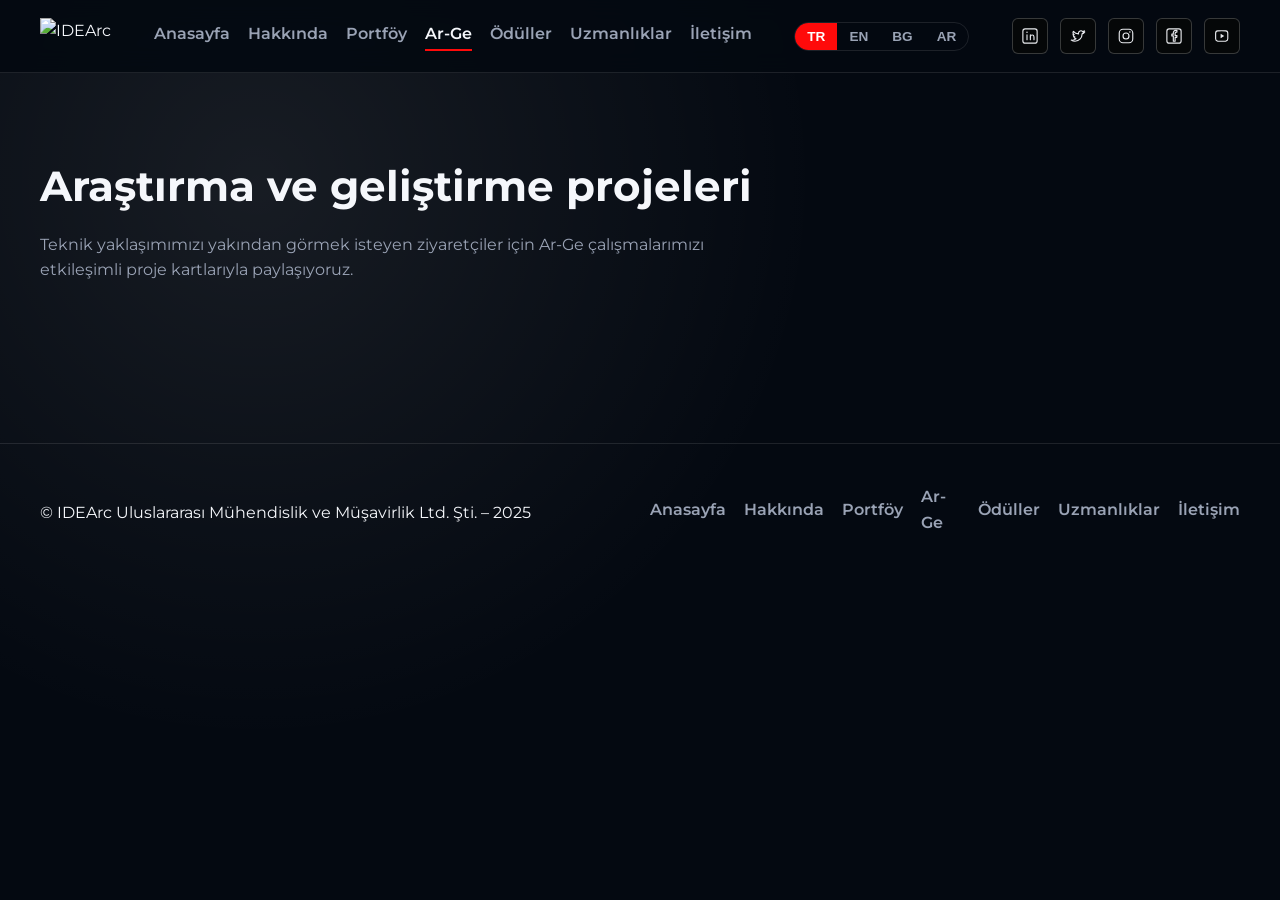
==== arge.html @ f5636976 "Added arge.html and modals for portfolio" ====
<!DOCTYPE html>
<html lang="tr" data-lang="tr">
<head>
  <meta charset="UTF-8" />
  <meta name="viewport" content="width=device-width, initial-scale=1" />
  <title data-i18n="metaTitleResearch">IDEArc Ar-Ge Projeleri | Araştırma ve geliştirme çalışmaları</title>
  <meta name="description" content="IDEArc Ar-Ge projelerinde problem, çözüm ve etki odaklı mühendislik yaklaşımımızı inceleyin." data-i18n-meta="metaDescriptionResearch" />
  <meta name="robots" content="index, follow" />
  <meta name="theme-color" content="#040911" />
  <link rel="canonical" href="https://idearc.com.tr/arge.html" />
  <link rel="preconnect" href="https://fonts.googleapis.com" />
  <link rel="preconnect" href="https://fonts.gstatic.com" crossorigin />
  <link href="https://fonts.googleapis.com/css2?family=Montserrat:wght@400;500;600;700&family=Roboto+Slab:wght@400;600&family=Cairo:wght@400;600&display=swap" rel="stylesheet" />
  <link rel="stylesheet" href="./assets/css/style.css" />
  <link rel="icon" type="image/png" sizes="128x128" href="./media/uploads/i.png" />
  <meta property="og:type" content="website" />
  <meta property="og:site_name" content="IDEArc" />
  <meta property="og:title" content="IDEArc Ar-Ge Projeleri | Araştırma ve geliştirme çalışmaları" data-i18n-meta="metaTitleResearch" />
  <meta property="og:description" content="IDEArc Ar-Ge projelerinde problem, çözüm ve etki odaklı mühendislik yaklaşımımızı inceleyin." data-i18n-meta="metaDescriptionResearch" />
  <meta property="og:url" content="https://idearc.com.tr/arge.html" />
  <meta property="og:image" content="https://idearc.com.tr/media/uploads/i-1440x1440.png" />
  <meta property="og:image:width" content="1440" />
  <meta property="og:image:height" content="1440" />
  <meta property="og:image:alt" content="IDEArc logosu ve kurumsal arka plan" data-i18n-meta="ogImageAlt" />
  <meta property="og:locale" content="tr_TR" data-i18n-meta="ogLocale" />
  <meta name="twitter:card" content="summary_large_image" />
  <meta name="twitter:site" content="@idearccomtr" />
  <meta name="twitter:title" content="IDEArc Ar-Ge Projeleri | Araştırma ve geliştirme çalışmaları" data-i18n-meta="metaTitleResearch" />
  <meta name="twitter:description" content="IDEArc Ar-Ge projelerinde problem, çözüm ve etki odaklı mühendislik yaklaşımımızı inceleyin." data-i18n-meta="metaDescriptionResearch" />
  <meta name="twitter:image" content="https://idearc.com.tr/media/uploads/i-1440x1440.png" />
  <meta name="twitter:image:alt" content="IDEArc logosu ve kurumsal arka plan" data-i18n-meta="ogImageAlt" />
  <script type="application/ld+json">
  {
    "@context": "https://schema.org",
    "@type": "Organization",
    "@id": "https://idearc.com.tr/#organization",
    "name": "IDEArc",
    "legalName": "IDEArc Uluslararası Mühendislik ve Müşavirlik Ltd. Şti.",
    "url": "https://idearc.com.tr/",
    "logo": "https://idearc.com.tr/media/uploads/idearc-small-shaded.png",
    "sameAs": [
      "https://www.linkedin.com/company/idearccomtr",
      "https://twitter.com/idearccomtr",
      "https://www.instagram.com/idearccomtr/",
      "https://www.facebook.com/idearccomtr",
      "https://www.youtube.com/@IDEArcLLC"
    ],
    "address": {
      "@type": "PostalAddress",
      "streetAddress": "Abide-i Hürriyet Cd. No:211/C Kat:3 D:96",
      "addressLocality": "Şişli",
      "addressRegion": "İstanbul",
      "postalCode": "34349",
      "addressCountry": "TR"
    },
    "contactPoint": {
      "@type": "ContactPoint",
      "telephone": "+90-212-823-1234",
      "email": "info@idearc.com.tr",
      "contactType": "sales"
    }
  }
  </script>
  <script type="application/ld+json">
  {
    "@context": "https://schema.org",
    "@graph": [
      {
        "@type": "WebSite",
        "@id": "https://idearc.com.tr/#website",
        "url": "https://idearc.com.tr/",
        "name": "IDEArc",
        "description": "İstanbul merkezli IDEArc; mega ulaştırma ve lojistik yatırımları için BIM tabanlı altyapı tasarımı, yol projeleri ve otomasyon danışmanlığı sunar.",
        "publisher": {
          "@id": "https://idearc.com.tr/#organization"
        },
        "inLanguage": "tr"
      },
      {
        "@type": "WebPage",
        "@id": "https://idearc.com.tr/arge.html#webpage",
        "url": "https://idearc.com.tr/arge.html",
        "name": "IDEArc Ar-Ge Projeleri | Araştırma ve geliştirme çalışmaları",
        "description": "IDEArc Ar-Ge projelerinde problem, çözüm ve etki odaklı mühendislik yaklaşımımızı inceleyin.",
        "inLanguage": "tr",
        "isPartOf": {
          "@id": "https://idearc.com.tr/#website"
        },
        "about": {
          "@id": "https://idearc.com.tr/#organization"
        }
      },
      {
        "@type": "BreadcrumbList",
        "@id": "https://idearc.com.tr/arge.html#breadcrumb",
        "itemListElement": [
          {
            "@type": "ListItem",
            "position": 1,
            "name": "Anasayfa",
            "item": "https://idearc.com.tr/"
          },
          {
            "@type": "ListItem",
            "position": 2,
            "name": "Ar-Ge",
            "item": "https://idearc.com.tr/arge.html"
          }
        ]
      }
    ]
  }
  </script>
</head>
<body data-page="research" data-home="index.html">
  <svg xmlns="http://www.w3.org/2000/svg" aria-hidden="true" style="position:absolute;width:0;height:0;overflow:hidden">
    <symbol id="icon-ln" viewBox="0 0 24 24">
      <rect x="2.5" y="2.5" width="19" height="19" rx="3" ry="3" fill="none" stroke="currentColor" stroke-width="1.5" />
      <circle cx="8" cy="7" r="1" fill="currentColor" />
      <path d="M8 10.5v6.5" fill="none" stroke="currentColor" stroke-width="1.5" stroke-linecap="round" />
      <path d="M12.5 10.5v6.5" fill="none" stroke="currentColor" stroke-width="1.5" stroke-linecap="round" />
      <path d="M12.5 13.2c0-1.3 1-2.5 2.4-2.5s2.4 1.2 2.4 2.5v3.8" fill="none" stroke="currentColor" stroke-width="1.5" stroke-linecap="round" />
    </symbol>
    <symbol id="icon-tt" viewBox="0 0 24 24">
      <path d="M21 6.5a6.6 6.6 0 0 1-2 .6 3.3 3.3 0 0 0 1.5-1.9 6.3 6.3 0 0 1-2.2.9 3.3 3.3 0 0 0-5.7 2.2c0 .3 0 .6.1.9a9.4 9.4 0 0 1-6.8-3.4 3.3 3.3 0 0 0 1 4.4 3.2 3.2 0 0 1-1.5-.4v.1c0 1.5 1 3 2.6 3.4a3.4 3.4 0 0 1-1.5.1 3.3 3.3 0 0 0 3 2.2A6.7 6.7 0 0 1 3 17.5a9.4 9.4 0 0 0 5 1.5c6 0 9.4-5 9.4-9.4v-.4A6.6 6.6 0 0 0 21 6.5z" fill="none" stroke="currentColor" stroke-width="1.5" stroke-linecap="round" stroke-linejoin="round" />
    </symbol>
    <symbol id="icon-it" viewBox="0 0 24 24">
      <rect x="3" y="3" width="18" height="18" rx="5" ry="5" fill="none" stroke="currentColor" stroke-width="1.5" />
      <circle cx="12" cy="12" r="4" fill="none" stroke="currentColor" stroke-width="1.5" />
      <circle cx="17.2" cy="6.8" r="1" fill="currentColor" />
    </symbol>
    <symbol id="icon-fb" viewBox="0 0 24 24">
      <rect x="2.5" y="2.5" width="19" height="19" rx="3" ry="3" fill="none" stroke="currentColor" stroke-width="1.5" />
      <path d="M13.5 9.5V8.2c0-.8.6-1.4 1.4-1.4h1V4.5h-1.8a3 3 0 0 0-3 3v2h-2v2.4h2V19h2.4v-5.1h2.2l.3-2.4h-2.5z" fill="none" stroke="currentColor" stroke-width="1.5" stroke-linecap="round" stroke-linejoin="round" />
    </symbol>
    <symbol id="icon-yt" viewBox="0 0 24 24">
      <path d="M3.5 8.2c0-1.6 1.2-2.9 2.7-3 3.6-.3 7.2-.3 10.8 0 1.5.1 2.7 1.4 2.7 3v7.6c0 1.6-1.2 2.8-2.7 3-3.6.3-7.2.3-10.8 0-1.5-.2-2.7-1.4-2.7-3z" fill="none" stroke="currentColor" stroke-width="1.5" stroke-linejoin="round" />
      <path d="M10.2 9.1 15 12l-4.8 2.9z" fill="currentColor" />
    </symbol>
  </svg>

  <header class="site-header" id="anasayfa">
    <div class="container">
      <a class="logo" href="#anasayfa" data-scroll>
        <img src="./media/IDEArc_white.png" alt="IDEArc" />
        <span class="sr-only" data-i18n="brandName">IDEArc</span>
      </a>
      <button class="nav-toggle" type="button" data-nav-toggle aria-expanded="false" data-i18n="menuLabel">Menü</button>
      <nav id="primaryNav" aria-label="Ana menü">
        <a href="#anasayfa" data-scroll data-i18n="navHome">Anasayfa</a>
        <a href="./hakkinda.html" data-i18n="navAbout">Hakkında</a>
        <a href="./portfoy.html" data-i18n="navPortfolio">Portföy</a>
        <a href="./arge.html" class="active" data-i18n="navResearch">Ar-Ge</a>
        <a href="./oduller.html" data-i18n="navAwards">Ödüller</a>
        <a href="./uzmanliklar.html" data-i18n="navExpertise">Uzmanlıklar</a>
        <a href="./iletisim.html" data-i18n="navContact">İletişim</a>
      </nav>
      <div class="lang-toggle" role="group" aria-label="Language switcher">
        <button class="lang-btn active" data-lang-btn data-lang="tr">TR</button>
        <button class="lang-btn" data-lang-btn data-lang="en">EN</button>
        <button class="lang-btn" data-lang-btn data-lang="bg">BG</button>
        <button class="lang-btn" data-lang-btn data-lang="ar">AR</button>
      </div>
      <div class="socials" aria-label="Sosyal medya">
        <a href="https://www.linkedin.com/company/idearccomtr" target="_blank" rel="noopener" aria-label="LinkedIn">
          <svg aria-hidden="true"><use href="#icon-ln"></use></svg>
        </a>
        <a href="https://twitter.com/idearccomtr" target="_blank" rel="noopener" aria-label="Twitter">
          <svg aria-hidden="true"><use href="#icon-tt"></use></svg>
        </a>
        <a href="https://www.instagram.com/idearccomtr/" target="_blank" rel="noopener" aria-label="Instagram">
          <svg aria-hidden="true"><use href="#icon-it"></use></svg>
        </a>
        <a href="https://www.facebook.com/idearccomtr" target="_blank" rel="noopener" aria-label="Facebook">
          <svg aria-hidden="true"><use href="#icon-fb"></use></svg>
        </a>
        <a href="https://www.youtube.com/@IDEArcLLC" target="_blank" rel="noopener" aria-label="YouTube">
          <svg aria-hidden="true"><use href="#icon-yt"></use></svg>
        </a>
      </div>
    </div>
  </header>

  <main>
    <section id="arge" class="section">
      <div class="container">
        <div class="section-header research-header">
          <h2 data-i18n="researchTitle">Araştırma ve geliştirme projeleri</h2>
          <p data-i18n="researchLead">Teknik yaklaşımımızı yakından görmek isteyen ziyaretçiler için Ar-Ge çalışmalarımızı etkileşimli proje kartlarıyla paylaşıyoruz.</p>
        </div>
        <div id="rdProjectGrid" class="research-grid" aria-live="polite"></div>
        <div id="rdModalRoot"></div>
        <noscript>
          <p class="research-noscript" data-i18n="researchNoJs">Proje detay pencerelerini açmak için tarayıcınızda JavaScript etkin olmalıdır.</p>
        </noscript>
      </div>
    </section>
  </main>

  <footer class="site-footer">
    <div class="container footer-grid">
      <p data-i18n="footerNote">© IDEArc Uluslararası Mühendislik ve Müşavirlik Ltd. Şti. – 2025</p>
      <nav aria-label="Alt menü">
        <a href="#anasayfa" data-scroll data-i18n="navHome">Anasayfa</a>
        <a href="./hakkinda.html" data-i18n="navAbout">Hakkında</a>
        <a href="./portfoy.html" data-i18n="navPortfolio">Portföy</a>
        <a href="./arge.html" data-i18n="navResearch">Ar-Ge</a>
        <a href="./oduller.html" data-i18n="navAwards">Ödüller</a>
        <a href="./uzmanliklar.html" data-i18n="navExpertise">Uzmanlıklar</a>
        <a href="./iletisim.html" data-i18n="navContact">İletişim</a>
      </nav>
    </div>
  </footer>

  <script type="module" src="./assets/js/app.js"></script>
</body>
</html>
---- assets/css/style.css ----
:root {
  --bg: #040911;
  --bg-alt: #0b1624;
  --text: #f5f7fb;
  --muted: #9aa3b5;
  --accent: #ff0a0a;
  --accent-alt: #ff2222;
  --card: rgba(255, 255, 255, 0.04);
  --border: rgba(255, 255, 255, 0.1);
  --radius: 18px;
  --max-width: 1200px;
  font-family: 'Montserrat', 'Roboto Slab', 'Segoe UI', system-ui, -apple-system, BlinkMacSystemFont, 'Helvetica Neue', sans-serif;
  color-scheme: dark;
}

* {
  box-sizing: border-box;
}

body {
  margin: 0;
  min-height: 100vh;
  background: radial-gradient(circle at 20% 20%, rgba(255, 255, 255, 0.08), transparent 45%),
              var(--bg);
  color: var(--text);
  line-height: 1.6;
  scrollbar-width: none;
}

body::-webkit-scrollbar {
  width: 0;
  height: 0;
}

body[dir="rtl"] {
  direction: rtl;
  font-family: 'Cairo', 'Montserrat', 'Roboto Slab', sans-serif;
}

a {
  color: inherit;
}

a:hover {
  color: var(--accent);
}

img {
  max-width: 100%;
  display: block;
}

.container {
  width: min(94%, var(--max-width));
  margin: 0 auto;
}

.sr-only {
  position: absolute;
  width: 1px;
  height: 1px;
  padding: 0;
  margin: -1px;
  overflow: hidden;
  clip: rect(0, 0, 0, 0);
  white-space: nowrap;
  border: 0;
}

.site-header {
  position: sticky;
  top: 0;
  z-index: 20;
  background: rgba(4, 9, 17, 0.9);
  backdrop-filter: blur(12px);
  border-bottom: 1px solid var(--border);
}

.site-header .container {
  display: flex;
  align-items: center;
  justify-content: space-between;
  padding: 18px 0;
  gap: 20px;
}

.logo {
  display: inline-flex;
  align-items: center;
  gap: 0.75rem;
  text-decoration: none;
}

.logo img {
  height: 36px;
  width: auto;
  display: block;
}

nav {
  display: flex;
  align-items: center;
  gap: 18px;
}

nav a {
  text-decoration: none;
  font-weight: 600;
  color: var(--muted);
  padding-bottom: 3px;
  border-bottom: 2px solid transparent;
}

nav a.active,
nav a:focus-visible,
nav a:hover {
  color: var(--text);
  border-bottom-color: var(--accent);
}

.lang-toggle {
  display: inline-flex;
  border: 1px solid var(--border);
  border-radius: 999px;
  overflow: hidden;
}

.lang-btn {
  background: transparent;
  border: none;
  color: var(--muted);
  padding: 6px 12px;
  font-size: 0.85rem;
  font-weight: 600;
  cursor: pointer;
}

.lang-btn.active {
  background: var(--accent);
  color: #fff;
}

.nav-toggle {
  display: none;
  background: transparent;
  border: 1px solid var(--border);
  color: var(--text);
  padding: 8px 14px;
  border-radius: 999px;
  font-size: 0.9rem;
}

.socials {
  display: flex;
  gap: 12px;
}

.socials a {
  display: grid;
  place-items: center;
  width: 36px;
  height: 36px;
  border-radius: 6px;
  border: 1px solid rgba(255, 255, 255, 0.2);
  color: var(--text);
  background: #050708;
  text-decoration: none;
  font-size: 0.85rem;
  overflow: hidden;
  transition: background 0.2s ease, border-color 0.2s ease;
}

.socials a:hover {
  background: #0f151b;
  border-color: rgba(255, 255, 255, 0.4);
}

.socials img,
.socials svg {
  width: 18px;
  height: 18px;
  display: block;
  object-fit: contain;
}

.socials img {
  filter: grayscale(1);
  opacity: 0.85;
}

.socials svg {
  opacity: 0.95;
}

.hero {
  position: relative;
  min-height: 100vh;
  display: flex;
  align-items: center;
  justify-content: center;
  overflow: hidden;
  background-position: center;
  background-size: cover;
  background-repeat: no-repeat;
}

.hero video,
.hero::after {
  position: absolute;
  inset: 0;
  width: 100%;
  height: 100%;
  object-fit: cover;
}

.hero::after {
  content: '';
  background: linear-gradient(120deg, rgba(4, 9, 17, 0.9), rgba(4, 9, 17, 0.4));
  filter: grayscale(1);
}

.hero video {
  filter: grayscale(1);
}

@media (prefers-reduced-motion: reduce) {
  .hero {
    background-image: var(--hero-poster, none);
  }

  .hero video {
    display: none;
  }
}

html.save-data .hero,
html.reduce-motion .hero {
  background-image: var(--hero-poster, none);
}

html.save-data .hero video,
html.reduce-motion .hero video {
  display: none;
}

.hero-content {
  position: relative;
  z-index: 2;
  text-align: left;
  padding: 120px 0 80px;
}

.hero-content h1 {
  font-size: clamp(2.4rem, 5vw, 3.6rem);
  margin: 14px 0;
}

.ticker {
  display: inline-flex;
  align-items: center;
  gap: 10px;
  padding: 6px 14px;
  border-radius: 999px;
  background: rgba(255, 255, 255, 0.08);
  font-size: 0.9rem;
  letter-spacing: 0.06em;
}

.hero-actions {
  margin-top: 28px;
  display: flex;
  flex-wrap: wrap;
  gap: 16px;
}

.btn {
  border: none;
  border-radius: 999px;
  padding: 12px 26px;
  font-weight: 600;
  font-size: 1rem;
  cursor: pointer;
  text-decoration: none;
  display: inline-flex;
  align-items: center;
  gap: 12px;
  color: var(--text);
  transition: color 0.2s ease, background 0.2s ease, border-color 0.2s ease, box-shadow 0.2s ease, transform 0.15s ease;
}

.btn.primary {
  border: 1px solid transparent;
  color: var(--text);
  background: linear-gradient(120deg, var(--accent), var(--accent-alt));
}

.btn.secondary {
  border: 1px solid var(--accent);
  color: var(--muted);
  background: transparent;
}

.btn:hover,
.btn:focus-visible {
  color: var(--text);
  text-decoration: none;
}

.btn.primary:hover,
.btn.primary:focus-visible {
  color: var(--text);
  border-color: #fff;
  box-shadow: none;
}

.btn.secondary:hover,
.btn.secondary:focus-visible {
  color: var(--text);
  border-color: var(--accent);
}

.section {
  padding: 80px 0;
}

.section-header {
  max-width: 720px;
  margin-bottom: 40px;
}

.section-header h2 {
  margin: 0 0 12px;
  font-size: clamp(2rem, 4vw, 2.6rem);
}

.section-header p {
  margin: 0;
  color: var(--muted);
}

.pill-grid,
.expertise-grid,
.contact-grid {
  display: grid;
  gap: 20px;
}

.pill-grid {
  grid-template-columns: repeat(auto-fit, minmax(220px, 1fr));
}

.pill {
  border-radius: var(--radius);
  border: 1px solid var(--border);
  padding: 24px;
  background: var(--card);
}

.about-wrapper {
  display: grid;
  grid-template-columns: repeat(auto-fit, minmax(260px, 1fr));
  gap: 24px;
}

.about-card {
  border: 1px solid var(--border);
  border-radius: var(--radius);
  padding: 24px;
  background: rgba(255, 255, 255, 0.02);
}

.mission-quote {
  margin-top: 16px;
  font-style: italic;
  color: var(--muted);
  border-left: 3px solid var(--accent);
  padding-left: 14px;
}

.word-cloud-card {
  display: flex;
  flex-direction: column;
  gap: 16px;
}

.word-cloud-html {
  border: 1px solid var(--border);
  border-radius: var(--radius);
  background: var(--card);
  padding: 18px;
  min-height: 220px;
  display: flex;
  flex-wrap: wrap;
  gap: 12px;
  justify-content: center;
  align-items: center;
  position: relative;
}

.word-cloud-html span {
  font-weight: 600;
  transition: text-shadow 1s ease, opacity 1s ease;
  cursor: pointer;
  line-height: 1.2;
}

.word-cloud-html span:hover,
.word-cloud-html span:focus-visible {
  text-shadow: 0 0 10px rgba(255, 255, 255, 0.9);
  opacity: 0.6;
}

@media (max-width: 640px) {
  .word-cloud-html {
    min-height: 220px;
  }
}

.awards-grid {
  display: grid;
  grid-template-columns: repeat(auto-fit, minmax(280px, 1fr));
  gap: 20px;
  margin-top: 32px;
}

.award-card {
  border: 1px solid var(--border);
  border-radius: var(--radius);
  background: var(--card);
  padding: 20px;
  display: flex;
  gap: 18px;
  align-items: stretch;
  position: relative;
  overflow: hidden;
}

.award-card::after {
  content: '';
  position: absolute;
  inset: 0;
  pointer-events: none;
  background: linear-gradient(120deg, rgba(255, 255, 255, 0.04), rgba(255, 255, 255, 0));
}

.award-count {
  font-size: 2rem;
  font-weight: 700;
  color: var(--accent);
  line-height: 1;
  min-width: 44px;
}

.award-content {
  display: flex;
  flex-direction: column;
  gap: 10px;
  flex: 1;
}

.award-badge {
  width: 72px;
  height: 72px;
  margin-top: auto;
  padding-top: 12px;
}

.award-wreath {
  width: 100%;
  height: 100%;
  color: #f6c243;
  filter: drop-shadow(0 8px 22px rgba(246, 194, 67, 0.25));
}

.award-wreath use {
  fill: none;
  stroke: currentColor;
}

.award-wreath text {
  font-family: 'Roboto Slab', 'Montserrat', sans-serif;
  letter-spacing: 0.05em;
}

.award-content h3 {
  margin: 0;
  font-size: 1.15rem;
}

.award-summary {
  margin: 8px 0 0;
  color: var(--muted);
  font-weight: 500;
}

.portfolio-grid,
.research-grid {
  display: grid;
  grid-template-columns: repeat(auto-fit, minmax(280px, 1fr));
  gap: 20px;
}

.project-card {
  border-radius: var(--radius);
  border: 1px solid var(--border);
  overflow: hidden;
  background: var(--card);
  display: flex;
  flex-direction: column;
}

.rd-project-card {
  width: 100%;
  padding: 0;
  border: 1px solid var(--border);
  text-align: left;
  font: inherit;
  color: inherit;
  background: var(--card);
  cursor: pointer;
  appearance: none;
  transition: transform 0.2s ease, border-color 0.2s ease, box-shadow 0.2s ease;
}

.rd-project-card:hover,
.rd-project-card:focus-visible {
  transform: translateY(-3px);
  border-color: rgba(255, 255, 255, 0.35);
  box-shadow: 0 14px 30px rgba(0, 0, 0, 0.3);
}

.rd-project-card:focus-visible {
  outline: 2px solid var(--accent);
  outline-offset: 2px;
}

.portfolio-modal-trigger {
  cursor: pointer;
  transition: transform 0.2s ease, border-color 0.2s ease, box-shadow 0.2s ease;
}

.portfolio-modal-trigger:hover,
.portfolio-modal-trigger:focus-visible {
  transform: translateY(-3px);
  border-color: rgba(255, 255, 255, 0.35);
  box-shadow: 0 14px 30px rgba(0, 0, 0, 0.3);
}

.portfolio-modal-trigger:focus-visible {
  outline: 2px solid var(--accent);
  outline-offset: 2px;
}

.project-card img {
  width: 100%;
  height: 200px;
  object-fit: cover;
}

.project-body {
  padding: 20px;
  display: flex;
  flex-direction: column;
  gap: 12px;
  flex: 1;
}

.badges {
  display: flex;
  flex-wrap: wrap;
  gap: 8px;
}

.badge {
  font-size: 0.8rem;
  padding: 4px 10px;
  border-radius: 999px;
  border: 1px solid var(--border);
  color: var(--muted);
}

.research-noscript {
  margin-top: 24px;
  border: 1px dashed var(--border);
  border-radius: 14px;
  padding: 14px 16px;
  color: var(--muted);
}

.rd-modal-overlay {
  position: fixed;
  inset: 0;
  z-index: 80;
  display: grid;
  place-items: center;
  padding: 22px 16px;
  background: rgba(4, 9, 17, 0.86);
  backdrop-filter: blur(5px);
}

.rd-modal {
  width: min(860px, 100%);
  max-height: calc(100vh - 44px);
  overflow-y: auto;
  border-radius: var(--radius);
  border: 1px solid var(--border);
  background: linear-gradient(180deg, rgba(11, 22, 36, 0.95), rgba(4, 9, 17, 0.96));
  box-shadow: 0 24px 55px rgba(0, 0, 0, 0.45);
  padding: 24px;
  display: grid;
  gap: 16px;
}

.rd-modal-header {
  display: flex;
  align-items: flex-start;
  justify-content: space-between;
  gap: 14px;
}

.rd-modal-header h3 {
  margin: 0;
  font-size: clamp(1.2rem, 2.4vw, 1.6rem);
}

.rd-modal-close {
  border: 1px solid var(--border);
  background: rgba(255, 255, 255, 0.03);
  color: var(--text);
  border-radius: 999px;
  padding: 7px 14px;
  font-size: 0.88rem;
  cursor: pointer;
}

.rd-modal-close:hover,
.rd-modal-close:focus-visible {
  border-color: var(--accent);
  color: #fff;
}

.rd-modal-teaser {
  margin: 0;
  color: var(--muted);
}

.rd-modal-tags {
  margin-top: -4px;
}

.rd-modal-media img {
  width: 100%;
  height: 260px;
  object-fit: cover;
  border-radius: 14px;
  border: 1px solid var(--border);
}

.rd-modal-content {
  display: grid;
  grid-template-columns: repeat(auto-fit, minmax(210px, 1fr));
  gap: 14px;
}

.rd-modal-block {
  border: 1px solid var(--border);
  border-radius: 14px;
  background: rgba(255, 255, 255, 0.02);
  padding: 14px;
}

.rd-modal-block h4 {
  margin: 0 0 8px;
  font-size: 0.95rem;
  color: var(--accent-alt);
}

.rd-modal-block p {
  margin: 0;
  color: var(--muted);
}

.rd-modal-link {
  width: fit-content;
}

.metrics {
  background: linear-gradient(180deg, rgba(255, 255, 255, 0.02), transparent 80%);
}

.metrics-grid {
  display: grid;
  gap: 20px;
  grid-template-columns: repeat(auto-fit, minmax(200px, 1fr));
}

.metric-card {
  border: 1px solid var(--border);
  border-radius: var(--radius);
  padding: 28px 24px;
  background: rgba(4, 9, 17, 0.7);
  box-shadow: 0 18px 40px rgba(0, 0, 0, 0.25);
  min-height: 200px;
}

.metric-value {
  font-size: clamp(2rem, 4vw, 2.8rem);
  font-weight: 700;
  color: var(--accent-alt);
  display: block;
  margin-bottom: 12px;
}

.metric-label {
  font-size: 1rem;
  font-weight: 600;
  margin: 0 0 6px;
}

.metric-desc {
  margin: 0;
  color: var(--muted);
  font-size: 0.95rem;
}

.portfolio-cta {
  margin-top: 30px;
  display: flex;
  flex-wrap: wrap;
  gap: 12px;
}

.logos-grid {
  display: grid;
  grid-template-columns: repeat(auto-fit, minmax(140px, 1fr));
  gap: 30px;
  align-items: center;
}

.logos-grid img {
  width: 100%;
  filter: grayscale(1);
  opacity: 0.8;
  transition: opacity 0.2s;
}

.logos-grid .logo-square {
  background: #fff;
  border-radius: var(--radius);
  padding: 20px;
  display: flex;
  align-items: center;
  justify-content: center;
  aspect-ratio: 1 / 1;
  box-shadow: inset 0 0 0 1px rgba(0, 0, 0, 0.08);
}

.logos-grid .logo-square img {
  width: 80%;
  height: auto;
}

.logos-grid img:hover {
  opacity: 1;
  filter: grayscale(0.1);
}

.more-references {
  border: 1px dashed rgba(0, 0, 0, 0.3);
  font-size: 1.8rem;
  font-weight: 700;
  color: var(--accent);
  justify-content: center;
  min-height: 140px;
}

.expertise-grid {
  grid-template-columns: repeat(auto-fit, minmax(240px, 1fr));
}

.expertise-card {
  border-radius: var(--radius);
  padding: 24px;
  border: 1px solid var(--border);
  background: linear-gradient(180deg, rgba(255, 255, 255, 0.03), rgba(255, 255, 255, 0.01));
}

.expertise-card h3 {
  margin-top: 0;
}

.contact-grid {
  grid-template-columns: repeat(auto-fit, minmax(280px, 1fr));
  gap: 30px;
}

.contact-card,
.form-card {
  border-radius: var(--radius);
  border: 1px solid var(--border);
  padding: 26px;
  background: var(--card);
}

.contact-list {
  list-style: none;
  padding: 0;
  margin: 18px 0 0;
  display: grid;
  gap: 12px;
}

.contact-list span {
  display: block;
  color: var(--muted);
  font-size: 0.9rem;
}

.contact-list a {
  color: inherit;
  text-decoration: none;
}

.contact-list a:hover {
  color: var(--accent);
}

.form-card form {
  display: grid;
  gap: 16px;
}

label {
  display: grid;
  gap: 6px;
  color: var(--muted);
  font-size: 0.9rem;
}

input,
textarea {
  width: 100%;
  border-radius: 12px;
  border: 1px solid var(--border);
  padding: 12px 14px;
  background: rgba(255, 255, 255, 0.02);
  color: var(--text);
  font: inherit;
}

textarea {
  resize: vertical;
  min-height: 140px;
}

.status {
  min-height: 24px;
  color: var(--muted);
}

.human-check {
  display: flex;
  align-items: center;
  gap: 10px;
  font-size: 0.9rem;
  color: var(--text);
}

.human-check input {
  width: auto;
  accent-color: var(--accent);
}

.robot-tag {
  font-size: 0.8rem;
  font-weight: 600;
  color: var(--muted);
  letter-spacing: 0.04em;
}

.map-wrapper iframe {
  width: 100%;
  height: 320px;
  border: 0;
  border-radius: var(--radius);
  filter: grayscale(0.1) contrast(1.1);
}

.site-footer {
  padding: 40px 0 60px;
  border-top: 1px solid var(--border);
  margin-top: 40px;
}

.site-footer .footer-grid {
  display: grid;
  gap: 20px;
  grid-template-columns: repeat(auto-fit, minmax(260px, 1fr));
  align-items: center;
}

.site-footer nav {
  justify-content: flex-end;
}

@media (max-width: 960px) {
  .site-header .container {
    flex-wrap: wrap;
    gap: 12px 16px;
  }

  .site-header nav {
    display: none;
  }

  .site-header nav.open {
    display: flex;
    position: fixed;
    inset: 0;
    width: 100vw;
    min-height: 100vh;
    background: rgba(4, 9, 17, 0.95);
    flex-direction: column;
    justify-content: center;
    align-items: center;
    gap: 24px;
    padding: 60px 20px;
    z-index: 50;
    overflow-y: auto;
  }

  .nav-toggle {
    display: inline-flex;
  }

  .lang-toggle,
  .socials {
    display: flex;
    width: 100%;
    justify-content: center;
    order: 5;
  }
}

body.nav-open {
  overflow: hidden;
}

body.modal-open {
  overflow: hidden;
}

@media (max-width: 640px) {
  .site-header .container {
    width: 100%;
    padding: 14px 16px;
    flex-wrap: wrap;
    gap: 12px;
  }

  .nav-toggle {
    margin-left: auto;
  }

  .hero-content {
    text-align: center;
  }

  .hero-actions {
    justify-content: center;
  }

  .portfolio-cta,
  .site-footer nav {
    justify-content: center;
  }

  .rd-modal {
    padding: 18px;
  }

  .rd-modal-media img {
    height: 190px;
  }

  .rd-modal-link {
    width: 100%;
    text-align: center;
  }
}

@media (max-width: 768px) {
  .section {
    padding: 64px 0;
  }

  .hero {
    min-height: auto;
  }

  .hero-content {
    padding: 100px 0 60px;
    text-align: center;
  }

  .hero-content h1 {
    font-size: clamp(2rem, 7vw, 2.8rem);
  }

  .ticker {
    width: fit-content;
    margin: 0 auto;
    font-size: 0.8rem;
  }

  .hero-actions {
    flex-direction: column;
    gap: 12px;
  }

  .hero-actions .btn {
    width: 100%;
    text-align: center;
  }

  .pill-grid,
  .metrics-grid {
    grid-template-columns: repeat(auto-fit, minmax(180px, 1fr));
  }

  .logos-grid {
    grid-template-columns: repeat(auto-fit, minmax(120px, 1fr));
  }

  .logos-grid .logo-square {
    padding: 16px;
  }

  .contact-grid {
    grid-template-columns: 1fr;
  }

  .map-wrapper iframe {
    height: 260px;
  }
}

@media (max-width: 480px) {
  body {
    line-height: 1.5;
  }

  .site-header .container {
    padding: 12px;
  }

  .logo img {
    height: 30px;
  }

  .hero-content {
    padding-top: 80px;
  }

  .pill-grid,
  .metrics-grid,
  .logos-grid {
    grid-template-columns: 1fr;
  }

  .logo-square {
    padding: 14px;
  }

  .more-references {
    min-height: 110px;
    font-size: 1.5rem;
  }

  .portfolio-cta .btn,
  .contact-grid button {
    flex: 1;
  }

  .contact-card,
  .form-card {
    padding: 20px;
  }

  .nav-toggle {
    padding: 6px 12px;
  }
}
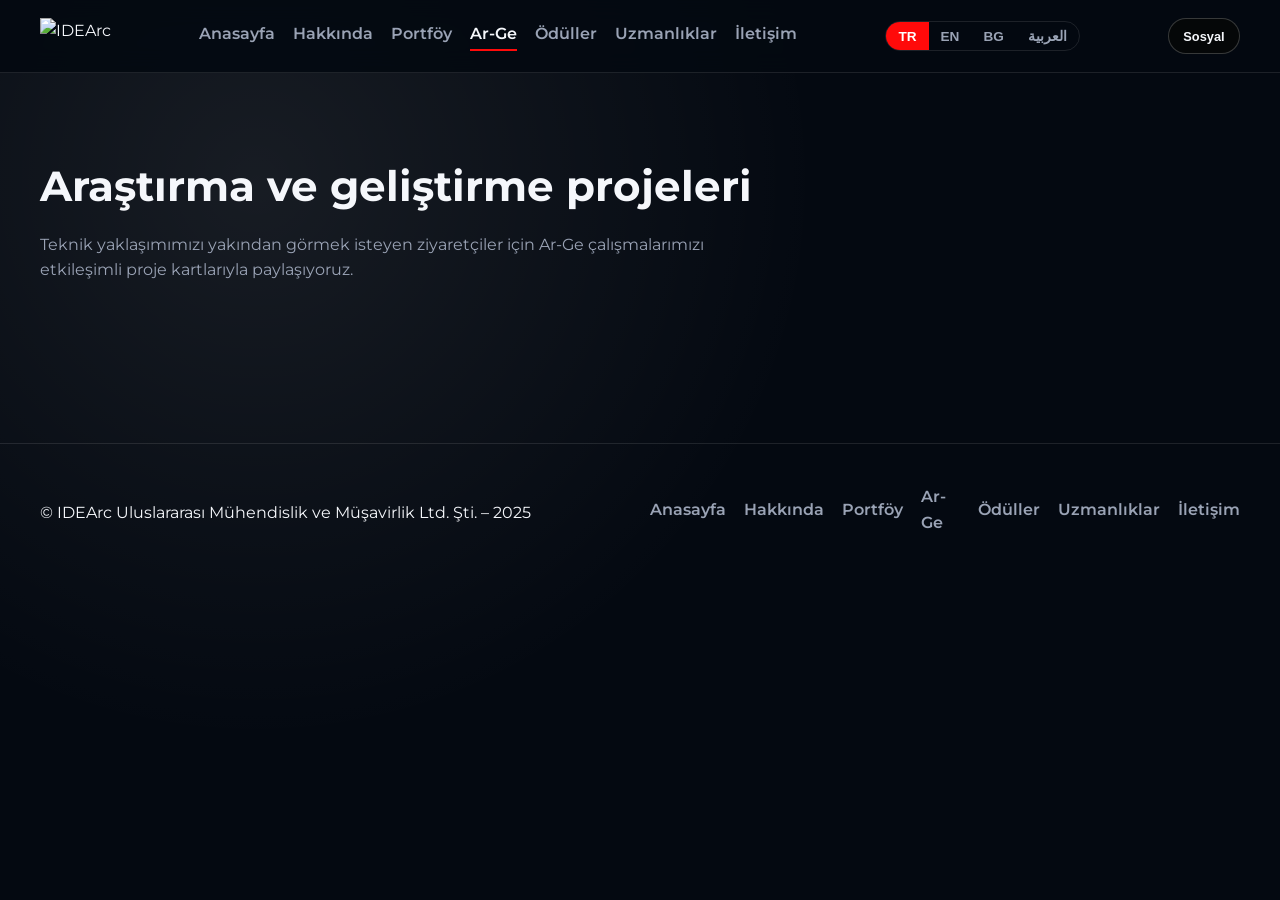
==== commit c793e4f1: "Updated portfolio and awards." ====
--- a/arge.html
+++ b/arge.html
@@ -159,9 +159,11 @@
         <button class="lang-btn active" data-lang-btn data-lang="tr">TR</button>
         <button class="lang-btn" data-lang-btn data-lang="en">EN</button>
         <button class="lang-btn" data-lang-btn data-lang="bg">BG</button>
-        <button class="lang-btn" data-lang-btn data-lang="ar">AR</button>
+        <button class="lang-btn" data-lang-btn data-lang="ar"><span class="lang-ar-long">العربية</span><span class="lang-ar-short">عربي</span></button>
       </div>
-      <div class="socials" aria-label="Sosyal medya">
+      <div class="social-compact">
+        <button class="social-toggle" type="button" data-social-toggle aria-expanded="false" aria-controls="socialMenu" data-i18n="socialToggleLabel">Sosyal</button>
+        <div class="socials" id="socialMenu" data-social-menu aria-label="Sosyal medya">
         <a href="https://www.linkedin.com/company/idearccomtr" target="_blank" rel="noopener" aria-label="LinkedIn">
           <svg aria-hidden="true"><use href="#icon-ln"></use></svg>
         </a>
@@ -177,6 +179,7 @@
         <a href="https://www.youtube.com/@IDEArcLLC" target="_blank" rel="noopener" aria-label="YouTube">
           <svg aria-hidden="true"><use href="#icon-yt"></use></svg>
         </a>
+        </div>
       </div>
     </div>
   </header>
--- a/assets/css/style.css
+++ b/assets/css/style.css
@@ -135,14 +135,22 @@
   cursor: pointer;
 }
 
-.lang-btn.active {
-  background: var(--accent);
-  color: #fff;
-}
-
-.nav-toggle {
-  display: none;
-  background: transparent;
+.lang-btn.active {
+  background: var(--accent);
+  color: #fff;
+}
+
+.lang-ar-long {
+  display: inline;
+}
+
+.lang-ar-short {
+  display: none;
+}
+
+.nav-toggle {
+  display: none;
+  background: transparent;
   border: 1px solid var(--border);
   color: var(--text);
   padding: 8px 14px;
@@ -150,10 +158,39 @@
   font-size: 0.9rem;
 }
 
-.socials {
-  display: flex;
-  gap: 12px;
-}
+.socials {
+  display: flex;
+  gap: 12px;
+}
+
+.social-compact {
+  position: relative;
+  display: inline-flex;
+  align-items: center;
+}
+
+.social-toggle {
+  display: none;
+  align-items: center;
+  justify-content: center;
+  min-width: 72px;
+  height: 36px;
+  padding: 0 12px;
+  border-radius: 999px;
+  border: 1px solid rgba(255, 255, 255, 0.2);
+  background: #050708;
+  color: var(--text);
+  font-size: 0.8rem;
+  font-weight: 600;
+  cursor: pointer;
+  transition: background 0.2s ease, border-color 0.2s ease;
+}
+
+.social-toggle:hover,
+.social-toggle:focus-visible {
+  background: #0f151b;
+  border-color: rgba(255, 255, 255, 0.4);
+}
 
 .socials a {
   display: grid;
@@ -899,13 +936,64 @@
   align-items: center;
 }
 
-.site-footer nav {
-  justify-content: flex-end;
-}
-
-@media (max-width: 960px) {
-  .site-header .container {
-    flex-wrap: wrap;
+.site-footer nav {
+  justify-content: flex-end;
+}
+
+@media (min-width: 961px) {
+  .social-toggle {
+    display: inline-flex;
+  }
+
+  .social-compact .socials {
+    display: none;
+    position: absolute;
+    top: calc(100% + 10px);
+    right: 0;
+    z-index: 25;
+    padding: 10px;
+    border: 1px solid var(--border);
+    border-radius: 12px;
+    background: rgba(4, 9, 17, 0.96);
+    backdrop-filter: blur(10px);
+    box-shadow: 0 12px 30px rgba(0, 0, 0, 0.35);
+  }
+
+  .social-compact .socials.open {
+    display: flex;
+  }
+
+  body[dir="rtl"] .social-compact .socials {
+    right: auto;
+    left: 0;
+  }
+}
+
+@media (min-width: 961px) and (max-width: 1200px) {
+  .site-header .container {
+    gap: 12px;
+  }
+
+  .site-header nav {
+    gap: 12px;
+  }
+
+  .site-header nav a {
+    font-size: 0.92rem;
+  }
+
+  .lang-ar-long {
+    display: none;
+  }
+
+  .lang-ar-short {
+    display: inline;
+  }
+}
+
+@media (max-width: 960px) {
+  .site-header .container {
+    flex-wrap: wrap;
     gap: 12px 16px;
   }
 
@@ -929,18 +1017,31 @@
     overflow-y: auto;
   }
 
-  .nav-toggle {
-    display: inline-flex;
-  }
-
-  .lang-toggle,
-  .socials {
-    display: flex;
-    width: 100%;
-    justify-content: center;
-    order: 5;
-  }
-}
+  .nav-toggle {
+    display: inline-flex;
+  }
+
+  .lang-toggle,
+  .social-compact {
+    display: flex;
+    width: 100%;
+    justify-content: center;
+    order: 5;
+  }
+
+  .social-toggle {
+    display: none;
+  }
+
+  .social-compact .socials {
+    position: static;
+    display: flex;
+    padding: 0;
+    border: 0;
+    box-shadow: none;
+    background: transparent;
+  }
+}
 
 body.nav-open {
   overflow: hidden;
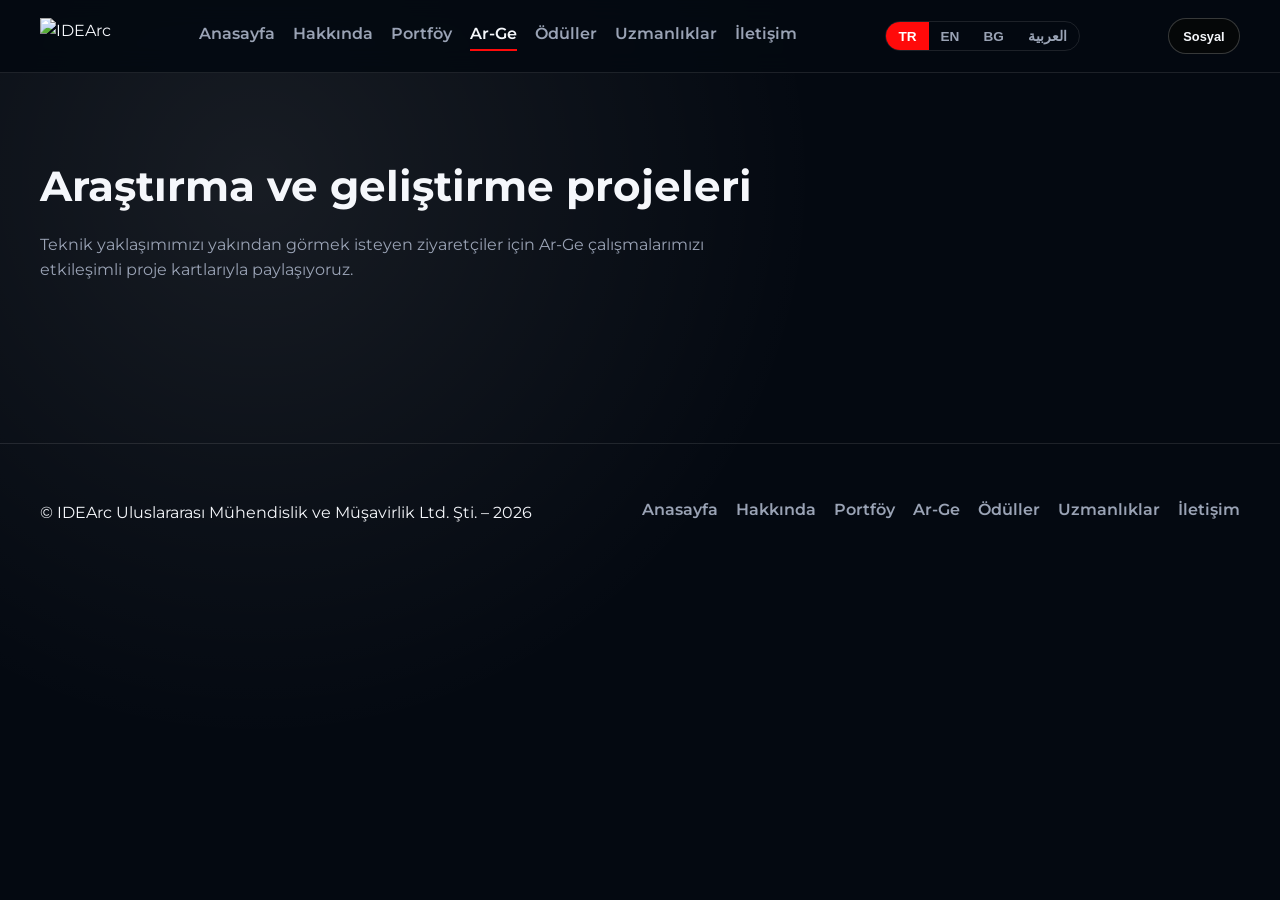
==== commit efede2d8: "Updated year and added Libya office" ====
--- a/arge.html
+++ b/arge.html
@@ -202,7 +202,7 @@
 
   <footer class="site-footer">
     <div class="container footer-grid">
-      <p data-i18n="footerNote">© IDEArc Uluslararası Mühendislik ve Müşavirlik Ltd. Şti. – 2025</p>
+      <p data-i18n="footerNote">© IDEArc Uluslararası Mühendislik ve Müşavirlik Ltd. Şti. – 2026</p>
       <nav aria-label="Alt menü">
         <a href="#anasayfa" data-scroll data-i18n="navHome">Anasayfa</a>
         <a href="./hakkinda.html" data-i18n="navAbout">Hakkında</a>
--- a/assets/css/style.css
+++ b/assets/css/style.css
@@ -495,24 +495,50 @@
   flex: 1;
 }
 
-.award-badge {
-  width: 72px;
-  height: 72px;
-  margin-top: auto;
-  padding-top: 12px;
-}
-
-.award-wreath {
-  width: 100%;
-  height: 100%;
-  color: #f6c243;
-  filter: drop-shadow(0 8px 22px rgba(246, 194, 67, 0.25));
-}
-
-.award-wreath use {
-  fill: none;
-  stroke: currentColor;
-}
+.award-badge {
+  width: 72px;
+  height: 72px;
+  margin-top: auto;
+  padding-top: 12px;
+}
+
+.award-badge-label {
+  width: auto;
+  height: auto;
+  max-width: 100%;
+}
+
+.award-badge-text {
+  width: auto;
+  max-width: 100%;
+  min-height: 40px;
+  display: inline-flex;
+  align-items: center;
+  justify-content: center;
+  padding: 6px 10px;
+  border: 1px solid rgba(246, 194, 67, 0.72);
+  border-radius: 999px;
+  background: rgba(246, 194, 67, 0.12);
+  color: #f6c243;
+  font-weight: 600;
+  font-size: 0.78rem;
+  letter-spacing: 0.03em;
+  text-transform: uppercase;
+  text-align: center;
+  white-space: nowrap;
+}
+
+.award-wreath {
+  width: 100%;
+  height: 100%;
+  color: #f6c243;
+  filter: drop-shadow(0 8px 22px rgba(246, 194, 67, 0.25));
+}
+
+.award-wreath use {
+  fill: currentColor;
+  stroke: none;
+}
 
 .award-wreath text {
   font-family: 'Roboto Slab', 'Montserrat', sans-serif;
@@ -535,6 +561,10 @@
   display: grid;
   grid-template-columns: repeat(auto-fit, minmax(280px, 1fr));
   gap: 20px;
+}
+
+.research-grid.research-grid-six {
+  grid-template-columns: repeat(3, minmax(0, 1fr));
 }
 
 .project-card {
@@ -938,6 +968,12 @@
 
 .site-footer nav {
   justify-content: flex-end;
+  flex-wrap: nowrap;
+}
+
+.site-footer nav a {
+  white-space: nowrap;
+  flex-shrink: 0;
 }
 
 @media (min-width: 961px) {
@@ -1090,7 +1126,7 @@
   }
 }
 
-@media (max-width: 768px) {
+@media (max-width: 768px) {
   .section {
     padding: 64px 0;
   }
@@ -1141,12 +1177,16 @@
     grid-template-columns: 1fr;
   }
 
-  .map-wrapper iframe {
-    height: 260px;
-  }
-}
-
-@media (max-width: 480px) {
+  .map-wrapper iframe {
+    height: 260px;
+  }
+
+  .research-grid.research-grid-six {
+    grid-template-columns: repeat(2, minmax(0, 1fr));
+  }
+}
+
+@media (max-width: 480px) {
   body {
     line-height: 1.5;
   }
@@ -1183,12 +1223,16 @@
     flex: 1;
   }
 
-  .contact-card,
-  .form-card {
-    padding: 20px;
-  }
-
-  .nav-toggle {
-    padding: 6px 12px;
-  }
-}
+  .contact-card,
+  .form-card {
+    padding: 20px;
+  }
+
+  .research-grid.research-grid-six {
+    grid-template-columns: 1fr;
+  }
+
+  .nav-toggle {
+    padding: 6px 12px;
+  }
+}
